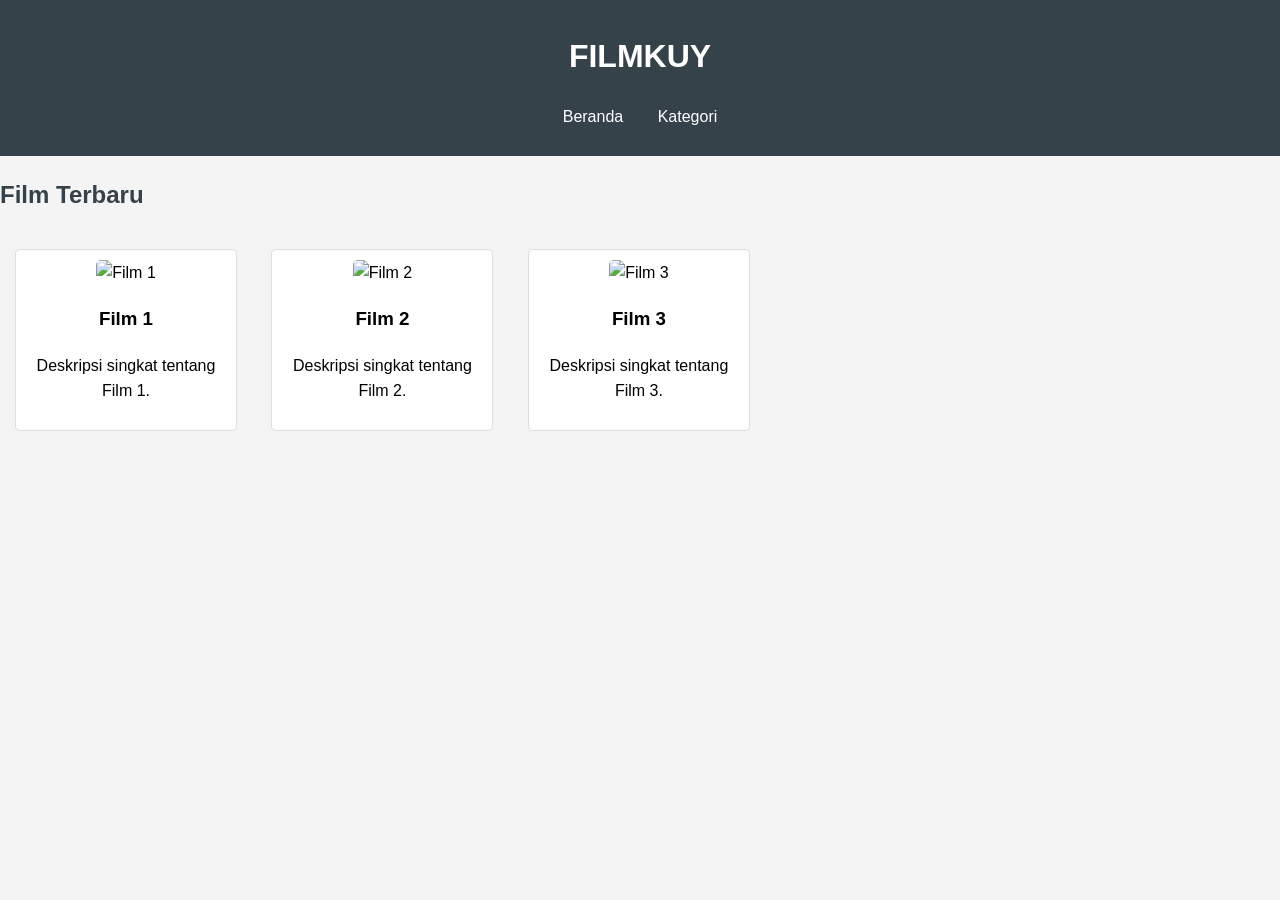
==== index.html @ 0dfb2bdf "Update index.html" ====
<!DOCTYPE html>
<html lang="id">
  <head>
    <meta charset="UTF-8" />
    <meta name="viewport" content="width=device-width, initial-scale=1.0" />
    <title>Website Film</title>
    <link rel="stylesheet" href="style.css" />
  </head>
  <body>
    <header>
      <h1>FILMKUY</h1>
      <nav>
        <ul>
          <li><a href="#home">Beranda</a></li>
          <li><a href="#genre">Kategori</a></li>
        </ul>
      </nav>
    </header>

    <section id="home">
      <h2>Film Terbaru</h2>
      <div class="movie-card">
        <img src="film1.jpg" alt="Film 1" />
        <h3>Film 1</h3>
        <p>Deskripsi singkat tentang Film 1.</p>
      </div>
      <div class="movie-card">
        <img src="film2.jpg" alt="Film 2" />
        <h3>Film 2</h3>
        <p>Deskripsi singkat tentang Film 2.</p>
      </div>
      <div class="movie-card">
        <img src="film3.jpg" alt="Film 3" />
        <h3>Film 3</h3>
        <p>Deskripsi singkat tentang Film 3.</p>
      </div>
    </section>
  </body>
</html>
---- style.css ----
body {
    font-family: Arial, sans-serif;
    line-height: 1.6;
    margin: 0;
    padding: 0;
    background-color: #f4f4f4;
}

header {
    background: #35424a;
    color: #ffffff;
    padding: 10px 0;
    text-align: center;
}

nav ul {
    list-style: none;
    padding: 0;
}

nav ul li {
    display: inline;
    margin: 0 15px;
}

nav ul li a {
    color: #ffffff;
    text-decoration: none;
}

.movie-card {
    background: white;
    border: 1px solid #ddd;
    border-radius: 5px;
    margin: 15px;
    padding: 10px;
    text-align: center;
    display: inline-block;
    width: 200px;
}

.movie-card img {
    max-width: 100%;
    border-radius: 5px;
}

h2 {
    color: #35424a;
}
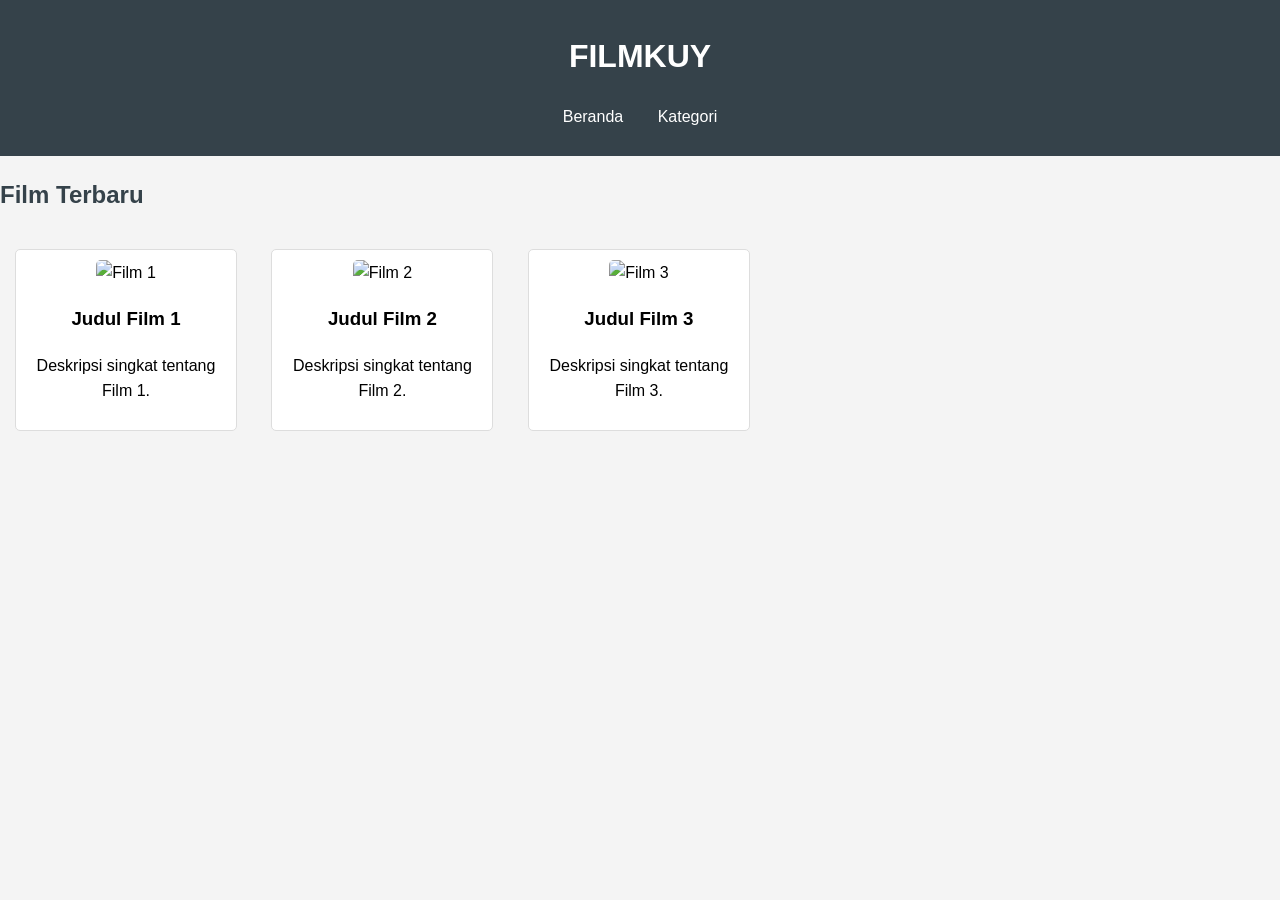
==== commit afe1d531: "first commit" ====
--- a/index.html
+++ b/index.html
@@ -1,39 +1,39 @@
-<!DOCTYPE html>
-<html lang="id">
-  <head>
-    <meta charset="UTF-8" />
-    <meta name="viewport" content="width=device-width, initial-scale=1.0" />
-    <title>Website Film</title>
-    <link rel="stylesheet" href="style.css" />
-  </head>
-  <body>
-    <header>
-      <h1>FILMKUY</h1>
-      <nav>
-        <ul>
-          <li><a href="#home">Beranda</a></li>
-          <li><a href="#genre">Kategori</a></li>
-        </ul>
-      </nav>
-    </header>
-
-    <section id="home">
-      <h2>Film Terbaru</h2>
-      <div class="movie-card">
-        <img src="film1.jpg" alt="Film 1" />
-        <h3>Film 1</h3>
-        <p>Deskripsi singkat tentang Film 1.</p>
-      </div>
-      <div class="movie-card">
-        <img src="film2.jpg" alt="Film 2" />
-        <h3>Film 2</h3>
-        <p>Deskripsi singkat tentang Film 2.</p>
-      </div>
-      <div class="movie-card">
-        <img src="film3.jpg" alt="Film 3" />
-        <h3>Film 3</h3>
-        <p>Deskripsi singkat tentang Film 3.</p>
-      </div>
-    </section>
-  </body>
-</html>
+<!DOCTYPE html>
+<html lang="id">
+  <head>
+    <meta charset="UTF-8" />
+    <meta name="viewport" content="width=device-width, initial-scale=1.0" />
+    <title>Website Film</title>
+    <link rel="stylesheet" href="style.css" />
+  </head>
+  <body>
+    <header>
+      <h1>FILMKUY</h1>
+      <nav>
+        <ul>
+          <li><a href="#home">Beranda</a></li>
+          <li><a href="#genre">Kategori</a></li>
+        </ul>
+      </nav>
+    </header>
+
+    <section id="home">
+      <h2>Film Terbaru</h2>
+      <div class="movie-card">
+        <img src="film1.jpg" alt="Film 1" />
+        <h3>Judul Film 1</h3>
+        <p>Deskripsi singkat tentang Film 1.</p>
+      </div>
+      <div class="movie-card">
+        <img src="film2.jpg" alt="Film 2" />
+        <h3>Judul Film 2</h3>
+        <p>Deskripsi singkat tentang Film 2.</p>
+      </div>
+      <div class="movie-card">
+        <img src="film3.jpg" alt="Film 3" />
+        <h3>Judul Film 3</h3>
+        <p>Deskripsi singkat tentang Film 3.</p>
+      </div>
+    </section>
+  </body>
+</html>
--- a/style.css
+++ b/style.css
@@ -1,49 +1,49 @@
-body {
-    font-family: Arial, sans-serif;
-    line-height: 1.6;
-    margin: 0;
-    padding: 0;
-    background-color: #f4f4f4;
-}
-
-header {
-    background: #35424a;
-    color: #ffffff;
-    padding: 10px 0;
-    text-align: center;
-}
-
-nav ul {
-    list-style: none;
-    padding: 0;
-}
-
-nav ul li {
-    display: inline;
-    margin: 0 15px;
-}
-
-nav ul li a {
-    color: #ffffff;
-    text-decoration: none;
-}
-
-.movie-card {
-    background: white;
-    border: 1px solid #ddd;
-    border-radius: 5px;
-    margin: 15px;
-    padding: 10px;
-    text-align: center;
-    display: inline-block;
-    width: 200px;
-}
-
-.movie-card img {
-    max-width: 100%;
-    border-radius: 5px;
-}
-
-h2 {
-    color: #35424a;
+body {
+    font-family: Arial, sans-serif;
+    line-height: 1.6;
+    margin: 0;
+    padding: 0;
+    background-color: #f4f4f4;
+}
+
+header {
+    background: #35424a;
+    color: #ffffff;
+    padding: 10px 0;
+    text-align: center;
+}
+
+nav ul {
+    list-style: none;
+    padding: 0;
+}
+
+nav ul li {
+    display: inline;
+    margin: 0 15px;
+}
+
+nav ul li a {
+    color: #ffffff;
+    text-decoration: none;
+}
+
+.movie-card {
+    background: white;
+    border: 1px solid #ddd;
+    border-radius: 5px;
+    margin: 15px;
+    padding: 10px;
+    text-align: center;
+    display: inline-block;
+    width: 200px;
+}
+
+.movie-card img {
+    max-width: 100%;
+    border-radius: 5px;
+}
+
+h2 {
+    color: #35424a;
 }
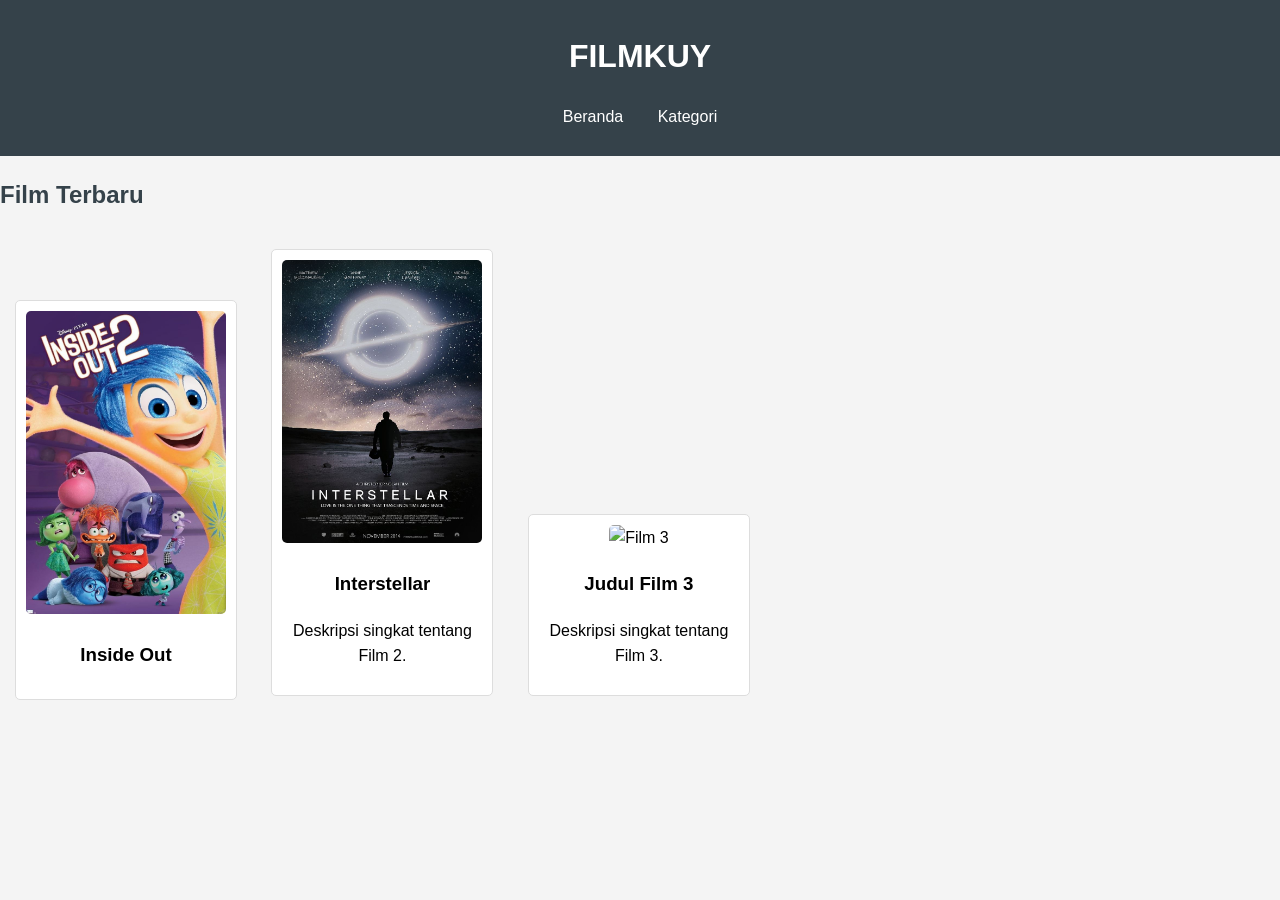
==== commit 9402d6d7: "first commit" ====
--- a/index.html
+++ b/index.html
@@ -20,13 +20,15 @@
     <section id="home">
       <h2>Film Terbaru</h2>
       <div class="movie-card">
-        <img src="film1.jpg" alt="Film 1" />
-        <h3>Judul Film 1</h3>
-        <p>Deskripsi singkat tentang Film 1.</p>
+        <img
+          src="Assets/Image/Disney Inside Out 2 - Group Wall Poster.jpg"
+          alt="Film 1"
+        />
+        <h3>Inside Out</h3>
       </div>
       <div class="movie-card">
-        <img src="film2.jpg" alt="Film 2" />
-        <h3>Judul Film 2</h3>
+        <img src="Assets/Image/Interstellar.jpg" alt="Film 2" />
+        <h3>Interstellar</h3>
         <p>Deskripsi singkat tentang Film 2.</p>
       </div>
       <div class="movie-card">
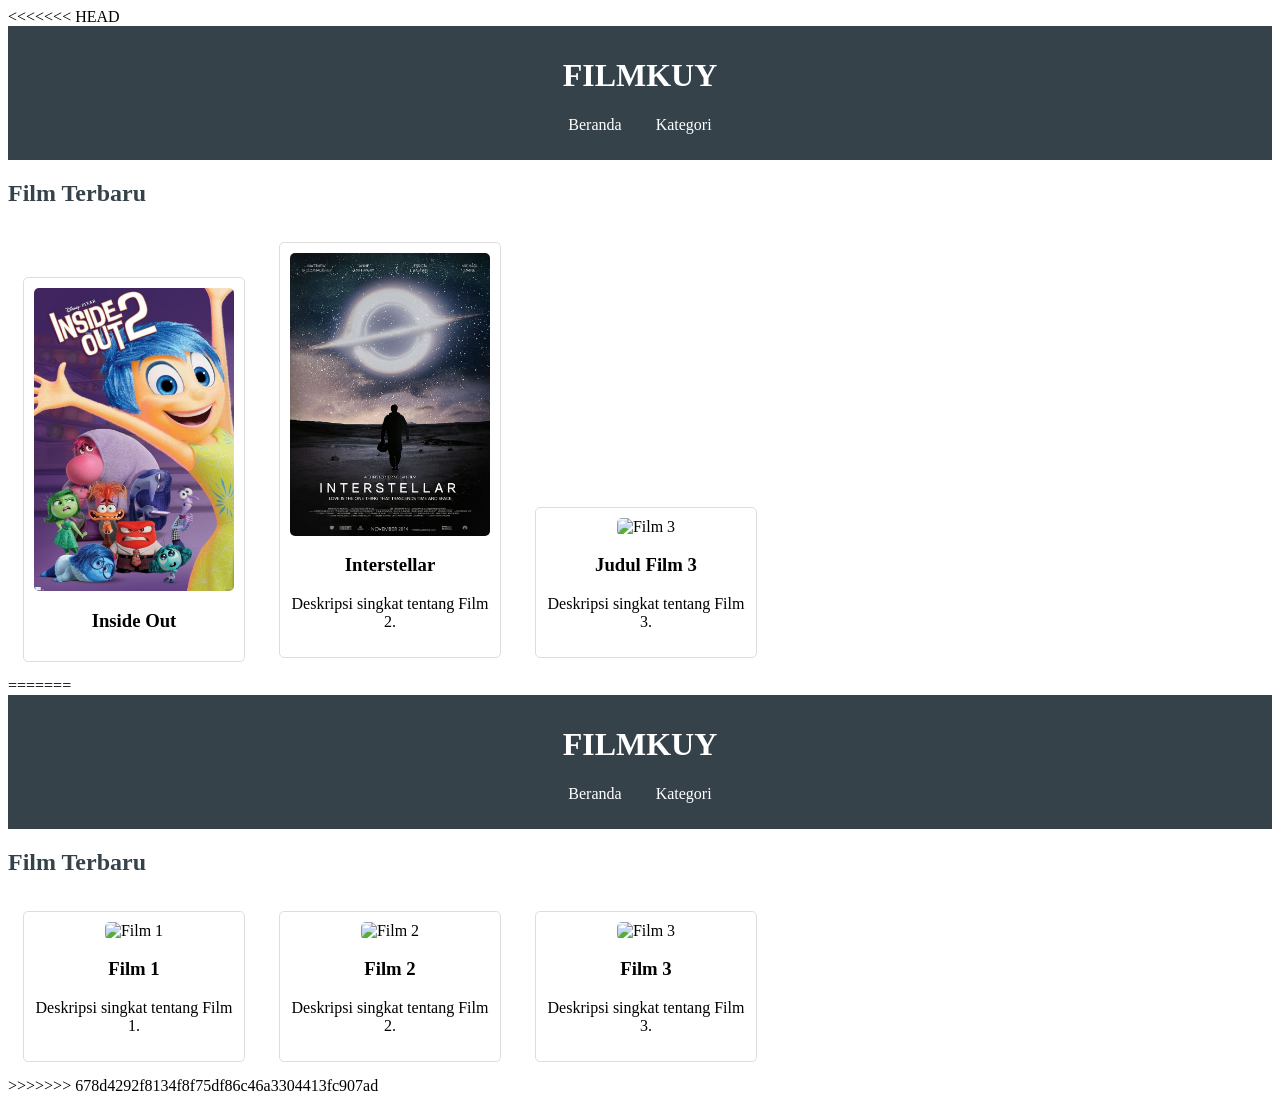
==== commit 8c235c9e: "first commit" ====
--- a/index.html
+++ b/index.html
@@ -1,3 +1,4 @@
+<<<<<<< HEAD
 <!DOCTYPE html>
 <html lang="id">
   <head>
@@ -39,3 +40,44 @@
     </section>
   </body>
 </html>
+=======
+<!DOCTYPE html>
+<html lang="id">
+  <head>
+    <meta charset="UTF-8" />
+    <meta name="viewport" content="width=device-width, initial-scale=1.0" />
+    <title>Website Film</title>
+    <link rel="stylesheet" href="style.css" />
+  </head>
+  <body>
+    <header>
+      <h1>FILMKUY</h1>
+      <nav>
+        <ul>
+          <li><a href="#home">Beranda</a></li>
+          <li><a href="#genre">Kategori</a></li>
+        </ul>
+      </nav>
+    </header>
+
+    <section id="home">
+      <h2>Film Terbaru</h2>
+      <div class="movie-card">
+        <img src="film1.jpg" alt="Film 1" />
+        <h3>Film 1</h3>
+        <p>Deskripsi singkat tentang Film 1.</p>
+      </div>
+      <div class="movie-card">
+        <img src="film2.jpg" alt="Film 2" />
+        <h3>Film 2</h3>
+        <p>Deskripsi singkat tentang Film 2.</p>
+      </div>
+      <div class="movie-card">
+        <img src="film3.jpg" alt="Film 3" />
+        <h3>Film 3</h3>
+        <p>Deskripsi singkat tentang Film 3.</p>
+      </div>
+    </section>
+  </body>
+</html>
+>>>>>>> 678d4292f8134f8f75df86c46a3304413fc907ad
--- a/style.css
+++ b/style.css
@@ -1,3 +1,4 @@
+<<<<<<< HEAD
 body {
     font-family: Arial, sans-serif;
     line-height: 1.6;
@@ -46,4 +47,54 @@
 
 h2 {
     color: #35424a;
+=======
+body {
+    font-family: Arial, sans-serif;
+    line-height: 1.6;
+    margin: 0;
+    padding: 0;
+    background-color: #f4f4f4;
+}
+
+header {
+    background: #35424a;
+    color: #ffffff;
+    padding: 10px 0;
+    text-align: center;
+}
+
+nav ul {
+    list-style: none;
+    padding: 0;
+}
+
+nav ul li {
+    display: inline;
+    margin: 0 15px;
+}
+
+nav ul li a {
+    color: #ffffff;
+    text-decoration: none;
+}
+
+.movie-card {
+    background: white;
+    border: 1px solid #ddd;
+    border-radius: 5px;
+    margin: 15px;
+    padding: 10px;
+    text-align: center;
+    display: inline-block;
+    width: 200px;
+}
+
+.movie-card img {
+    max-width: 100%;
+    border-radius: 5px;
+}
+
+h2 {
+    color: #35424a;
+>>>>>>> 678d4292f8134f8f75df86c46a3304413fc907ad
 }
--- a/style.css
+++ b/style.css
@@ -1,3 +1,4 @@
+<<<<<<< HEAD
 body {
     font-family: Arial, sans-serif;
     line-height: 1.6;
@@ -46,4 +47,54 @@
 
 h2 {
     color: #35424a;
+=======
+body {
+    font-family: Arial, sans-serif;
+    line-height: 1.6;
+    margin: 0;
+    padding: 0;
+    background-color: #f4f4f4;
+}
+
+header {
+    background: #35424a;
+    color: #ffffff;
+    padding: 10px 0;
+    text-align: center;
+}
+
+nav ul {
+    list-style: none;
+    padding: 0;
+}
+
+nav ul li {
+    display: inline;
+    margin: 0 15px;
+}
+
+nav ul li a {
+    color: #ffffff;
+    text-decoration: none;
+}
+
+.movie-card {
+    background: white;
+    border: 1px solid #ddd;
+    border-radius: 5px;
+    margin: 15px;
+    padding: 10px;
+    text-align: center;
+    display: inline-block;
+    width: 200px;
+}
+
+.movie-card img {
+    max-width: 100%;
+    border-radius: 5px;
+}
+
+h2 {
+    color: #35424a;
+>>>>>>> 678d4292f8134f8f75df86c46a3304413fc907ad
 }
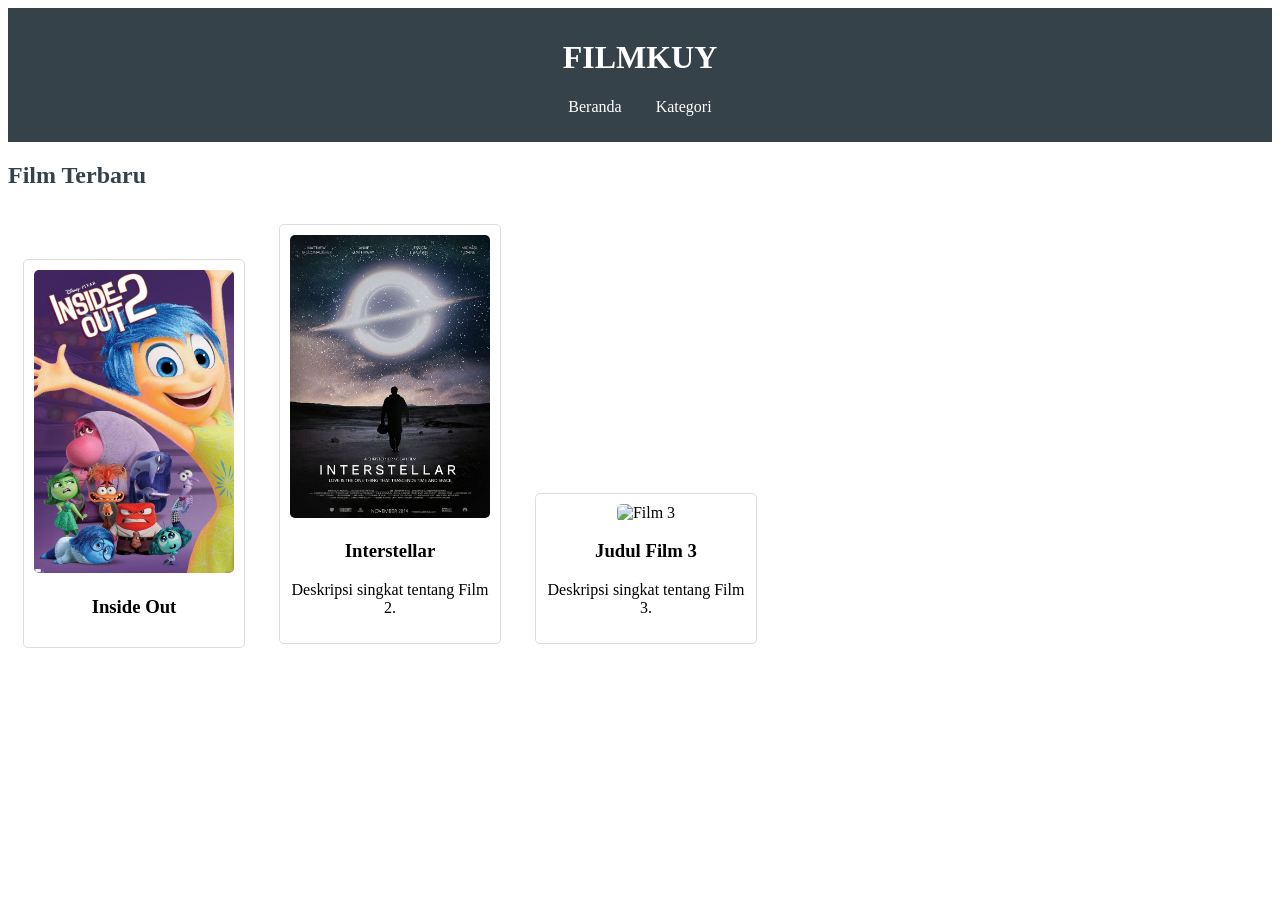
==== commit 38940c1e: "first commit" ====
--- a/index.html
+++ b/index.html
@@ -1,4 +1,3 @@
-<<<<<<< HEAD
 <!DOCTYPE html>
 <html lang="id">
   <head>
@@ -40,44 +39,3 @@
     </section>
   </body>
 </html>
-=======
-<!DOCTYPE html>
-<html lang="id">
-  <head>
-    <meta charset="UTF-8" />
-    <meta name="viewport" content="width=device-width, initial-scale=1.0" />
-    <title>Website Film</title>
-    <link rel="stylesheet" href="style.css" />
-  </head>
-  <body>
-    <header>
-      <h1>FILMKUY</h1>
-      <nav>
-        <ul>
-          <li><a href="#home">Beranda</a></li>
-          <li><a href="#genre">Kategori</a></li>
-        </ul>
-      </nav>
-    </header>
-
-    <section id="home">
-      <h2>Film Terbaru</h2>
-      <div class="movie-card">
-        <img src="film1.jpg" alt="Film 1" />
-        <h3>Film 1</h3>
-        <p>Deskripsi singkat tentang Film 1.</p>
-      </div>
-      <div class="movie-card">
-        <img src="film2.jpg" alt="Film 2" />
-        <h3>Film 2</h3>
-        <p>Deskripsi singkat tentang Film 2.</p>
-      </div>
-      <div class="movie-card">
-        <img src="film3.jpg" alt="Film 3" />
-        <h3>Film 3</h3>
-        <p>Deskripsi singkat tentang Film 3.</p>
-      </div>
-    </section>
-  </body>
-</html>
->>>>>>> 678d4292f8134f8f75df86c46a3304413fc907ad
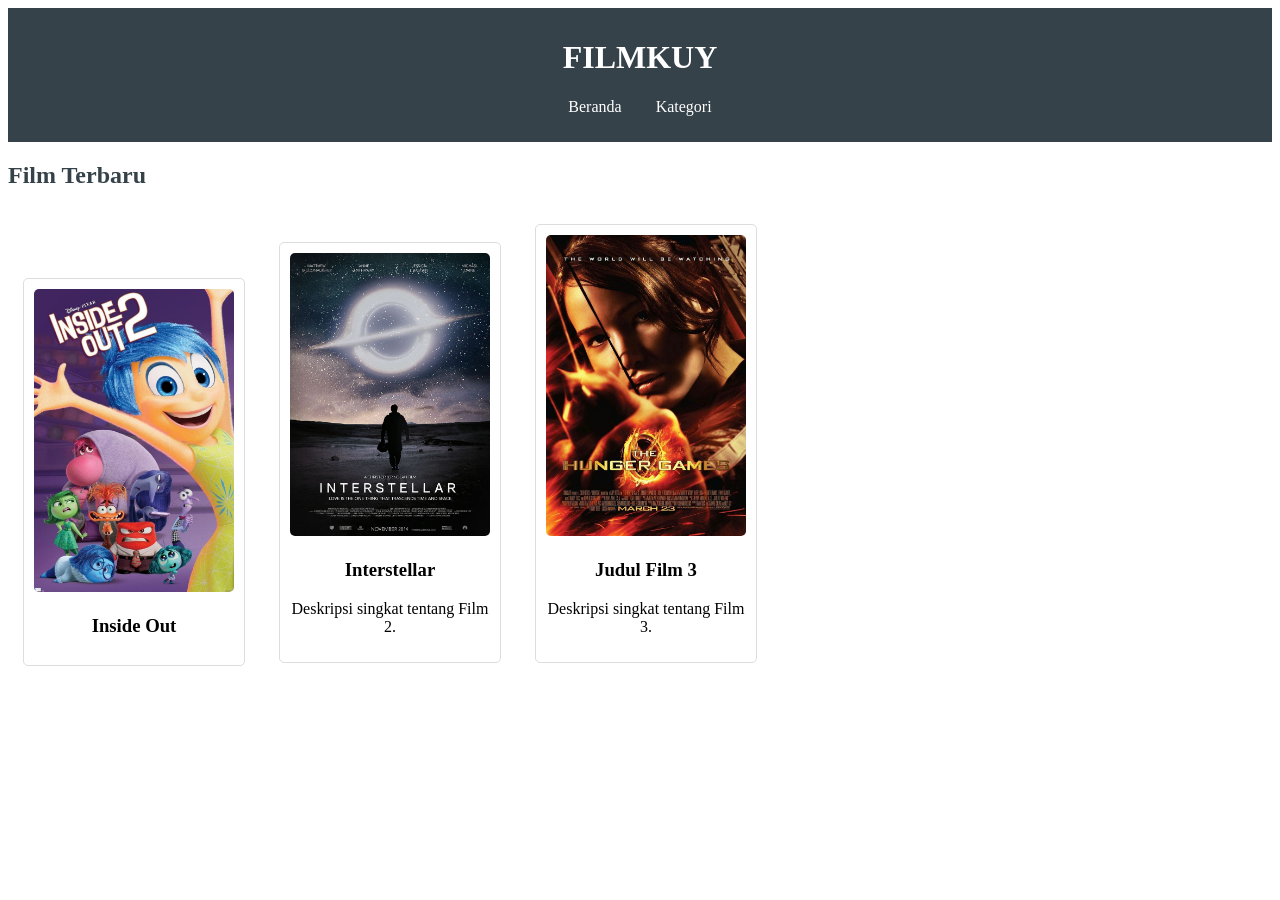
==== commit 2201e124: "first commit" ====
--- a/index.html
+++ b/index.html
@@ -32,7 +32,7 @@
         <p>Deskripsi singkat tentang Film 2.</p>
       </div>
       <div class="movie-card">
-        <img src="film3.jpg" alt="Film 3" />
+        <img src="Assets/Image/The Hunger Games.jpg" alt="Film 3" />
         <h3>Judul Film 3</h3>
         <p>Deskripsi singkat tentang Film 3.</p>
       </div>
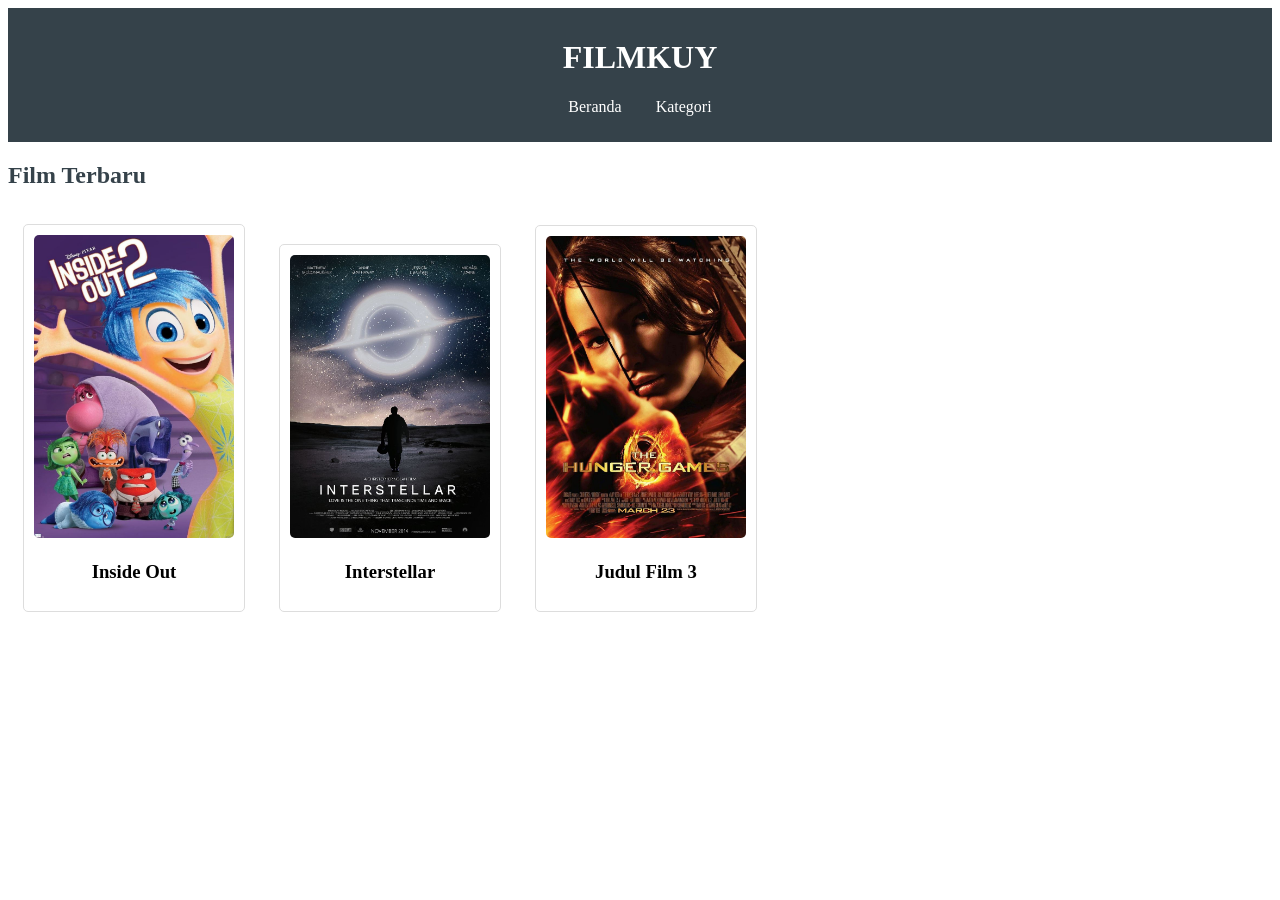
==== commit c8e03c20: "Update index.html" ====
--- a/index.html
+++ b/index.html
@@ -11,8 +11,8 @@
       <h1>FILMKUY</h1>
       <nav>
         <ul>
-          <li><a href="#home">Beranda</a></li>
-          <li><a href="#genre">Kategori</a></li>
+          <li><a href="home.html">Beranda</a></li>
+          <li><a href="genre.html">Kategori</a></li>
         </ul>
       </nav>
     </header>
@@ -29,12 +29,10 @@
       <div class="movie-card">
         <img src="Assets/Image/Interstellar.jpg" alt="Film 2" />
         <h3>Interstellar</h3>
-        <p>Deskripsi singkat tentang Film 2.</p>
       </div>
       <div class="movie-card">
         <img src="Assets/Image/The Hunger Games.jpg" alt="Film 3" />
         <h3>Judul Film 3</h3>
-        <p>Deskripsi singkat tentang Film 3.</p>
       </div>
     </section>
   </body>
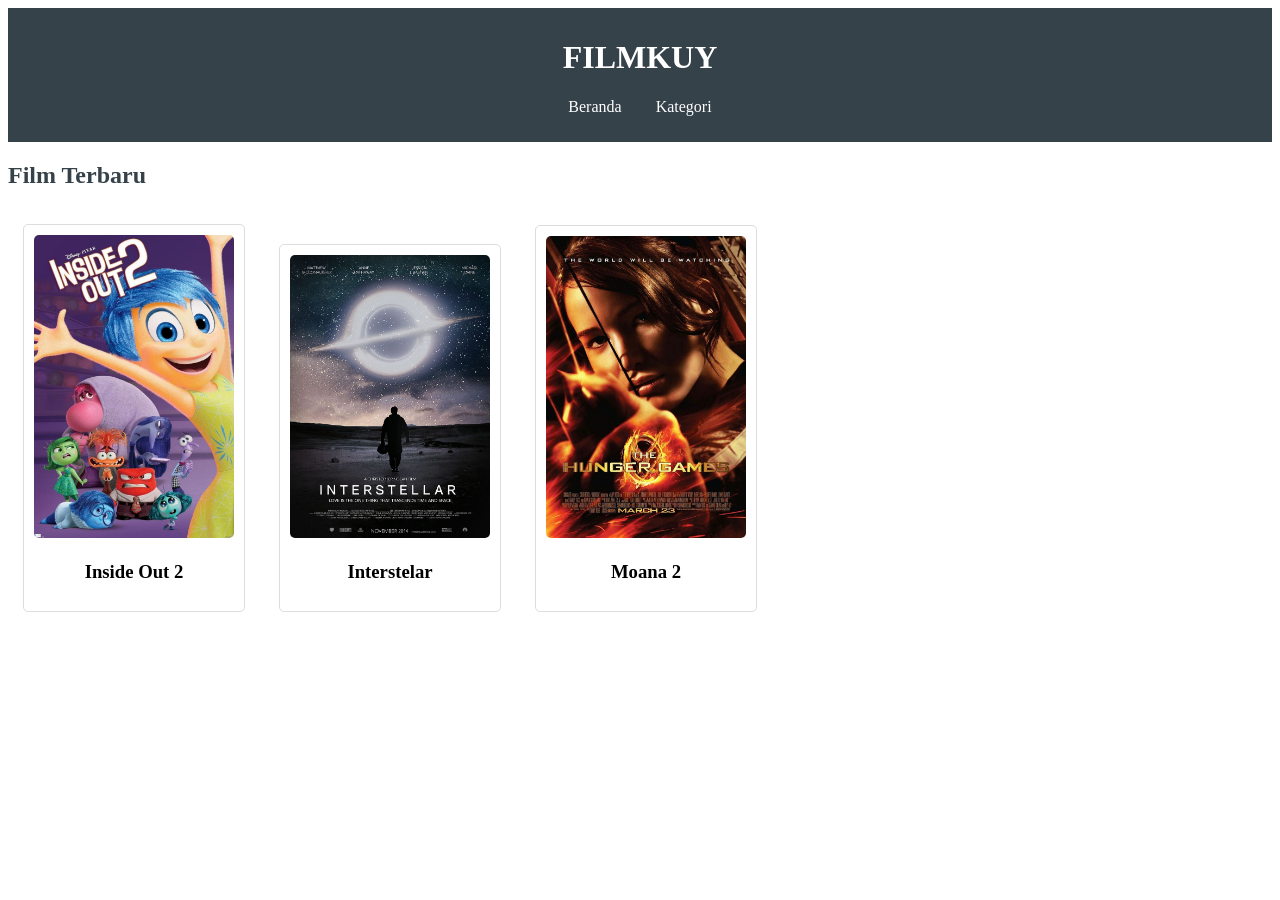
==== commit bc1c809e: "Update index.html" ====
--- a/index.html
+++ b/index.html
@@ -24,15 +24,15 @@
           src="Assets/Image/Disney Inside Out 2 - Group Wall Poster.jpg"
           alt="Film 1"
         />
-        <h3>Inside Out</h3>
+        <h3>Inside Out 2</h3>
       </div>
       <div class="movie-card">
         <img src="Assets/Image/Interstellar.jpg" alt="Film 2" />
-        <h3>Interstellar</h3>
+        <h3>Interstelar</h3>
       </div>
       <div class="movie-card">
         <img src="Assets/Image/The Hunger Games.jpg" alt="Film 3" />
-        <h3>Judul Film 3</h3>
+        <h3>Moana 2</h3>
       </div>
     </section>
   </body>
